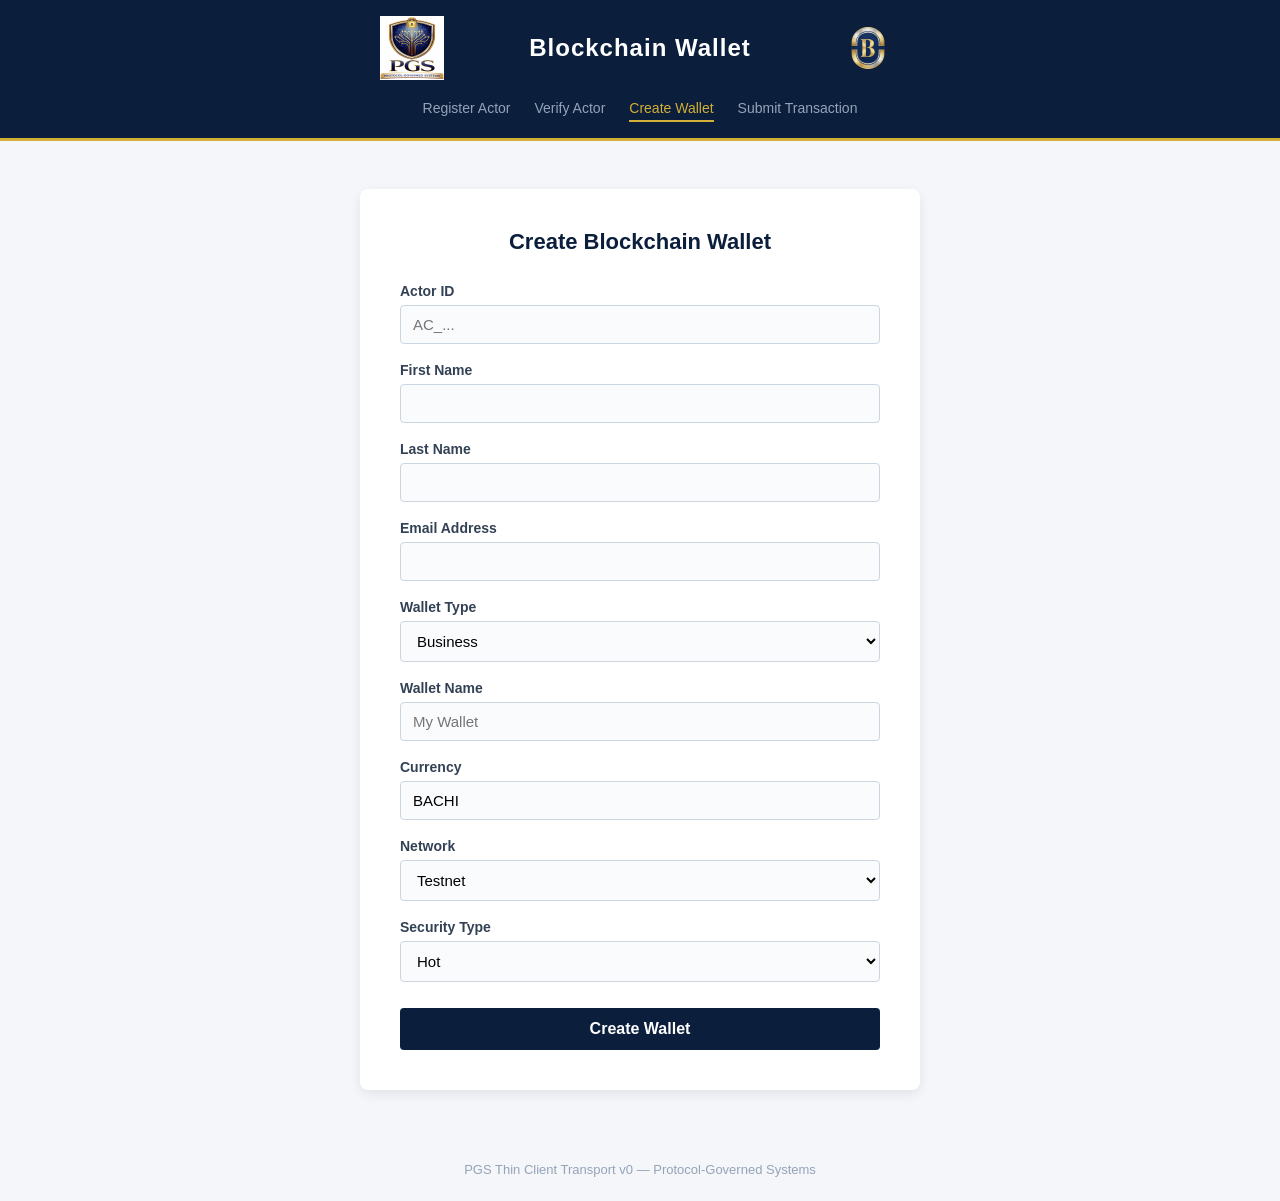
==== pgs_blockchain/testbed/static/create_wallet.html @ 44dee791 "PGS Blockchain Domain v0.2.0 — Initial Public Reference Release" ====
<!DOCTYPE html>
<html lang="en">
<head>
    <meta charset="UTF-8">
    <meta name="viewport" content="width=device-width, initial-scale=1.0">
    <title>Create Wallet — Blockchain Wallet</title>
    <link rel="stylesheet" href="css/wallet.css">
</head>
<body>
    <header class="app-header">
        <div class="header-inner">
            <img src="img/pgs_logo.png" alt="PGS" class="logo">
            <h1 class="app-title">Blockchain Wallet</h1>
            <img src="img/ob_logo.png" alt="PGS" class="logo">
        </div>
        <nav class="screen-nav">
            <a href="register_actor.html">Register Actor</a>
            <a href="verify_actor.html">Verify Actor</a>
            <a href="create_wallet.html" class="active">Create Wallet</a>
            <a href="submit_transaction.html">Submit Transaction</a>
        </nav>
    </header>

    <div class="container">
        <h2>Create Blockchain Wallet</h2>

        <form id="wallet-form" data-workflow="blockchain::WF_CREATE_WALLET_V0"
              data-structure="governance.layers::STRUCTURE_RUNTIME_EXECUTION_V0"
              onsubmit="event.preventDefault(); submitWorkflow('wallet-form');">

            <div class="form-group">
                <label for="actor_id">Actor ID</label>
                <input type="text" id="actor_id" data-field="actor_id" placeholder="AC_..." required>
            </div>

            <div class="form-group">
                <label for="first_name">First Name</label>
                <input type="text" id="first_name" data-field="actor_record.first_name" required>
            </div>

            <div class="form-group">
                <label for="last_name">Last Name</label>
                <input type="text" id="last_name" data-field="actor_record.last_name" required>
            </div>

            <div class="form-group">
                <label for="email">Email Address</label>
                <input type="email" id="email" data-field="actor_record.email_registration" required>
            </div>

            <div class="form-group">
                <label for="wallet_type">Wallet Type</label>
                <select id="wallet_type" data-field="wallet_type" required>
                    <option value="business">Business</option>
                    <option value="personal">Personal</option>
                </select>
            </div>

            <div class="form-group">
                <label for="wallet_name">Wallet Name</label>
                <input type="text" id="wallet_name" data-field="wallet_config.name" placeholder="My Wallet">
            </div>

            <div class="form-group">
                <label for="currency">Currency</label>
                <input type="text" id="currency" data-field="wallet_config.currency" value="BACHI">
            </div>

            <div class="form-group">
                <label for="network">Network</label>
                <select id="network" data-field="wallet_config.metadata.network">
                    <option value="testnet">Testnet</option>
                    <option value="mainnet">Mainnet</option>
                </select>
            </div>

            <div class="form-group">
                <label for="security_type">Security Type</label>
                <select id="security_type" data-field="wallet_config.metadata.security_type">
                    <option value="hot">Hot</option>
                    <option value="cold">Cold</option>
                </select>
            </div>

            <button type="submit" class="primary-button">Create Wallet</button>
        </form>

        <div id="result" class="result-panel"></div>
    </div>

    <footer class="app-footer">
        PGS Thin Client Transport v0 — Protocol-Governed Systems
    </footer>

    <script src="js/wallet_bridge.js"></script>
</body>
</html>
---- pgs_blockchain/testbed/static/css/wallet.css ----
/* wallet.css — Clean enterprise theme for thin client demo */

* {
    box-sizing: border-box;
    margin: 0;
    padding: 0;
}

body {
    font-family: Arial, Helvetica, sans-serif;
    background-color: #f4f6f9;
    color: #333;
    min-height: 100vh;
}

/* ── Header ──────────────────────────────────────────────── */

.app-header {
    background-color: #0b1e3c;
    padding: 16px 0; /* Removed horizontal padding to let inner container handle it */
    border-bottom: 3px solid #d4af37;
}

.header-inner {
    display: flex;
    align-items: center;
    justify-content: space-between;
    max-width: 560px; /* Matches .container width */
    margin: 0 auto;
    padding: 0 20px; /* Add padding to match card padding if needed, or just for safety */
}

.logo {
    height: 64px;
    width: auto;
    object-fit: contain;
}

.app-title {
    color: white;
    font-size: 24px;
    font-weight: bold;
    letter-spacing: 1px;
    text-align: center;
    flex-grow: 1;
    margin: 0 16px;
}

/* ── Navigation ──────────────────────────────────────────── */

.screen-nav {
    display: flex;
    justify-content: center;
    gap: 24px;
    padding: 16px 0 0;
}

.screen-nav a {
    color: #94a3b8;
    text-decoration: none;
    font-size: 14px;
    padding: 4px 0;
    border-bottom: 2px solid transparent;
    transition: color 0.2s, border-color 0.2s;
}

.screen-nav a:hover,
.screen-nav a.active {
    color: #d4af37;
    border-bottom-color: #d4af37;
}

/* ── Container / Card ────────────────────────────────────── */

.container {
    max-width: 560px;
    margin: 48px auto;
    padding: 40px;
    background: white;
    border-radius: 8px;
    box-shadow: 0 4px 12px rgba(0, 0, 0, 0.08);
}

.container h2 {
    margin-bottom: 28px;
    text-align: center;
    font-size: 22px;
    color: #0b1e3c;
}

/* ── Landing page cards ──────────────────────────────────── */

.card-grid {
    display: flex;
    flex-direction: column;
    gap: 20px;
    max-width: 560px;
    margin: 48px auto;
    padding: 0 20px;
}

.card {
    background: white;
    border-radius: 8px;
    padding: 28px 32px;
    box-shadow: 0 4px 12px rgba(0, 0, 0, 0.08);
    text-decoration: none;
    color: inherit;
    transition: box-shadow 0.2s, transform 0.15s;
    display: block;
}

.card:hover {
    box-shadow: 0 6px 20px rgba(0, 0, 0, 0.12);
    transform: translateY(-2px);
}

.card .step-number {
    display: inline-block;
    background: #0b1e3c;
    color: #d4af37;
    width: 32px;
    height: 32px;
    border-radius: 50%;
    text-align: center;
    line-height: 32px;
    font-weight: bold;
    font-size: 14px;
    margin-right: 12px;
}

.card h3 {
    display: inline;
    font-size: 18px;
    color: #0b1e3c;
}

.card p {
    margin-top: 8px;
    color: #64748b;
    font-size: 14px;
    line-height: 1.5;
}

/* ── Form ────────────────────────────────────────────────── */

.form-group {
    margin-bottom: 18px;
}

.form-group label {
    display: block;
    margin-bottom: 6px;
    font-weight: bold;
    font-size: 14px;
    color: #334155;
}

.form-group input,
.form-group select,
.form-group textarea {
    width: 100%;
    padding: 10px 12px;
    border: 1px solid #cbd5e1;
    border-radius: 4px;
    font-size: 15px;
    font-family: inherit;
    background: #fafbfc;
    transition: border-color 0.2s;
}

.form-group input:focus,
.form-group select:focus,
.form-group textarea:focus {
    outline: none;
    border-color: #0b1e3c;
    background: white;
}

.form-group textarea {
    resize: vertical;
    min-height: 60px;
}

.primary-button {
    width: 100%;
    padding: 12px;
    background-color: #0b1e3c;
    color: white;
    border: none;
    border-radius: 4px;
    font-size: 16px;
    font-weight: bold;
    cursor: pointer;
    margin-top: 8px;
    transition: background-color 0.2s;
}

.primary-button:hover {
    background-color: #123066;
}

.primary-button:disabled {
    background-color: #94a3b8;
    cursor: not-allowed;
}

/* ── Result display ──────────────────────────────────────── */

.result-panel {
    margin-top: 28px;
    padding: 20px;
    border-radius: 6px;
    display: none;
}

.result-panel.visible {
    display: block;
}

.result-panel.success {
    background: #f0fdf4;
    border: 1px solid #86efac;
}

.result-panel.error {
    background: #fef2f2;
    border: 1px solid #fca5a5;
}

.result-panel.already-submitted {
    background: #fffbeb;
    border: 1px solid #fcd34d;
}

.result-panel .status-badge {
    display: inline-block;
    padding: 4px 12px;
    border-radius: 12px;
    font-size: 13px;
    font-weight: bold;
    margin-bottom: 12px;
}

.result-panel.success .status-badge {
    background: #166534;
    color: white;
}

.result-panel.error .status-badge {
    background: #991b1b;
    color: white;
}

.result-panel.already-submitted .status-badge {
    background: #92400e;
    color: white;
}

.result-field {
    margin-bottom: 8px;
    font-size: 14px;
}

.result-field .label {
    font-weight: bold;
    color: #475569;
    display: inline-block;
    min-width: 110px;
}

.result-field .value {
    color: #1e293b;
    font-family: 'Courier New', monospace;
    word-break: break-all;
}

.result-json {
    margin-top: 12px;
    padding: 12px;
    background: #1e293b;
    color: #e2e8f0;
    border-radius: 4px;
    font-family: 'Courier New', monospace;
    font-size: 12px;
    white-space: pre-wrap;
    overflow-x: auto;
    max-height: 300px;
    overflow-y: auto;
}

/* ── Form sections (fieldset) ────────────────────────────── */

.form-section {
    border: 1px solid #e2e8f0;
    border-radius: 6px;
    padding: 16px 20px 8px;
    margin-bottom: 20px;
}

.form-section legend {
    font-size: 13px;
    font-weight: bold;
    color: #64748b;
    text-transform: uppercase;
    letter-spacing: 0.5px;
    padding: 0 8px;
}

/* ── Footer ──────────────────────────────────────────────── */

.app-footer {
    text-align: center;
    padding: 24px;
    color: #94a3b8;
    font-size: 13px;
}

/* ── Responsive ──────────────────────────────────────────── */

@media (max-width: 640px) {
    .container {
        margin: 24px 16px;
        padding: 24px;
    }

    .header-inner {
        padding: 0 16px;
    }

    .logo {
        height: 48px;
    }

    .app-title {
        font-size: 20px;
    }
}
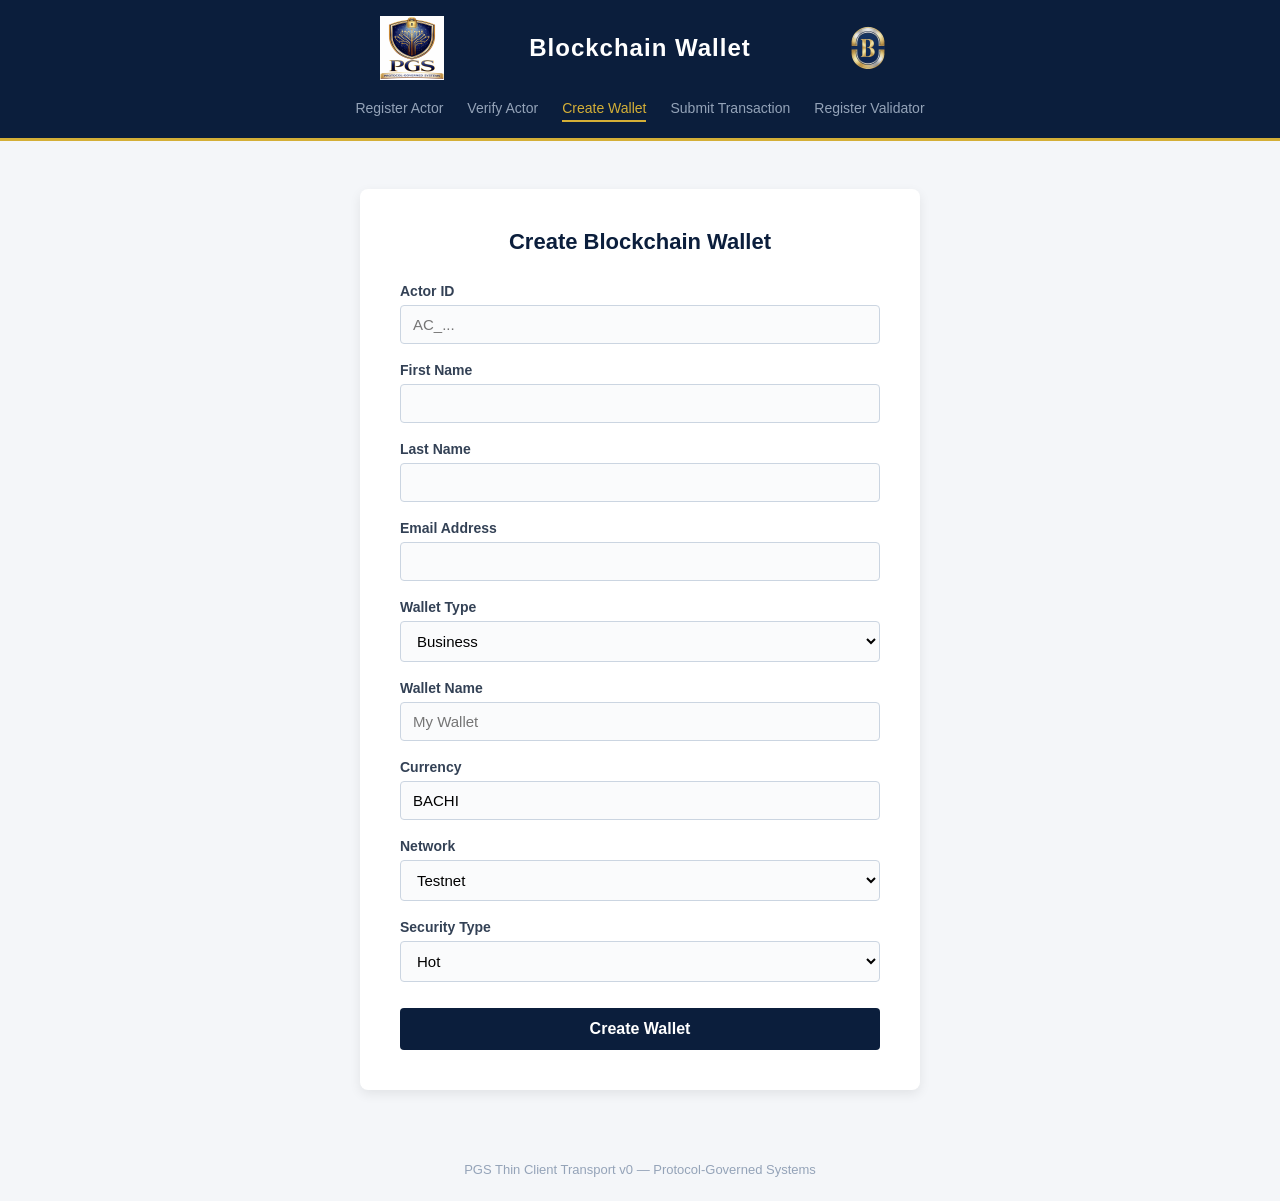
==== commit a37b78f3: "v0.4.0 — v0.4.0 — Blockchain reference domain and governed workflows" ====
--- a/pgs_blockchain/testbed/static/create_wallet.html
+++ b/pgs_blockchain/testbed/static/create_wallet.html
@@ -18,6 +18,7 @@
             <a href="verify_actor.html">Verify Actor</a>
             <a href="create_wallet.html" class="active">Create Wallet</a>
             <a href="submit_transaction.html">Submit Transaction</a>
+            <a href="register_validator.html">Register Validator</a>
         </nav>
     </header>
 
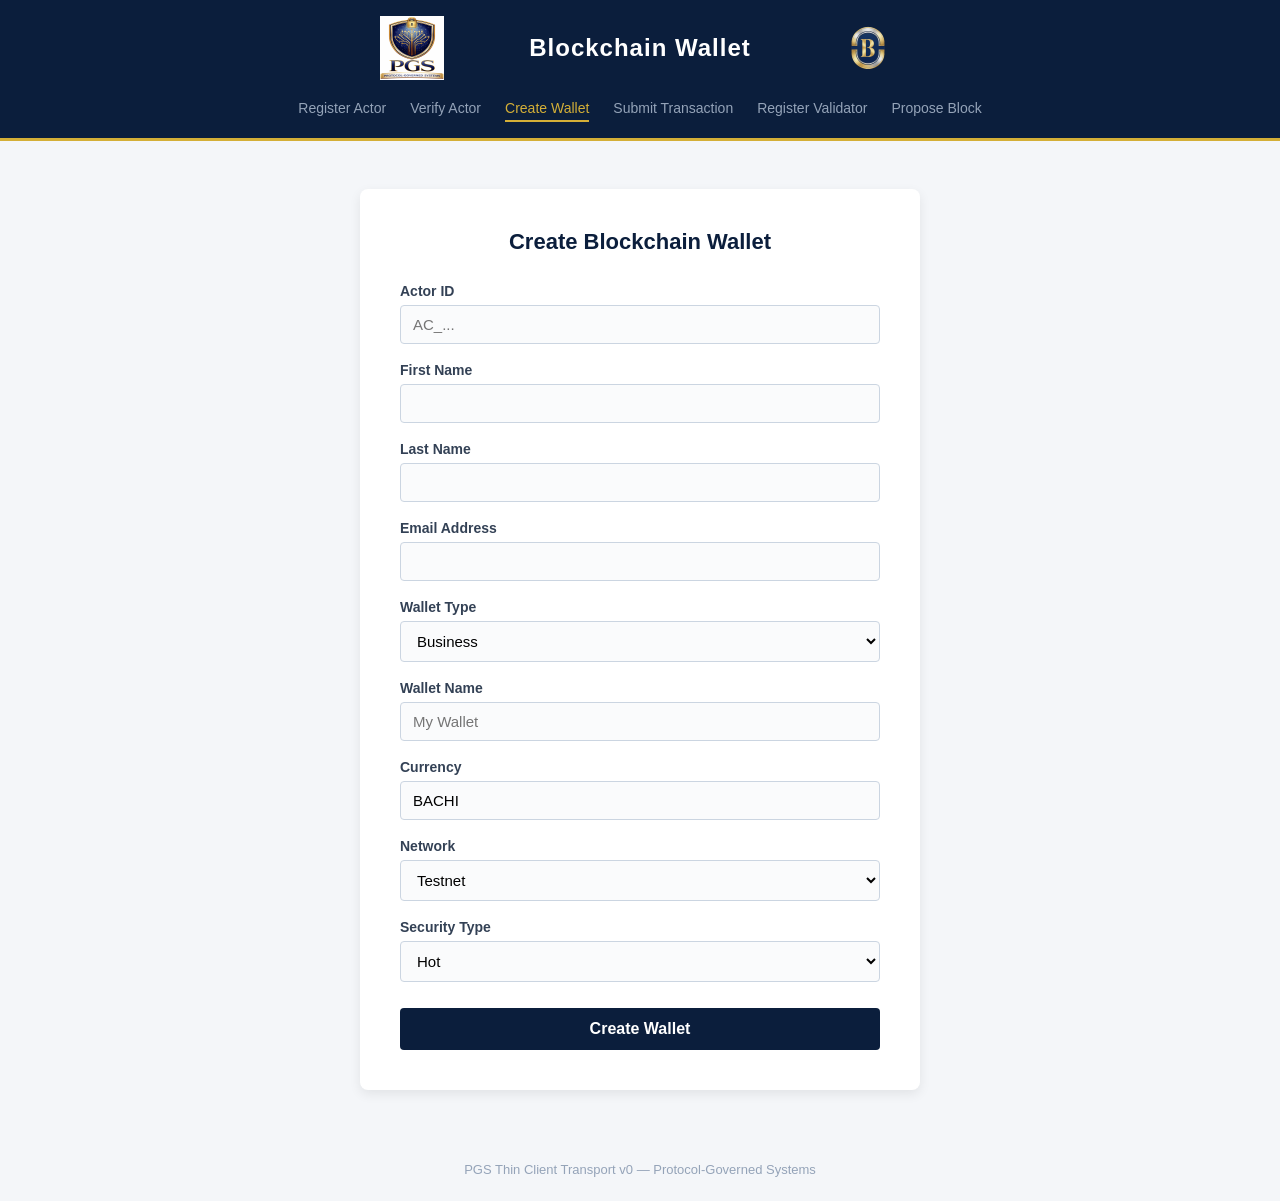
==== commit 53819e22: "v0.5.0 - added blockchain mempool and consensus capabilities" ====
--- a/pgs_blockchain/testbed/static/create_wallet.html
+++ b/pgs_blockchain/testbed/static/create_wallet.html
@@ -19,6 +19,7 @@
             <a href="create_wallet.html" class="active">Create Wallet</a>
             <a href="submit_transaction.html">Submit Transaction</a>
             <a href="register_validator.html">Register Validator</a>
+            <a href="propose_block.html">Propose Block</a>
         </nav>
     </header>
 
@@ -93,6 +94,6 @@
         PGS Thin Client Transport v0 — Protocol-Governed Systems
     </footer>
 
-    <script src="js/wallet_bridge.js"></script>
+    <script src="js/pgs_bridge.js"></script>
 </body>
 </html>
